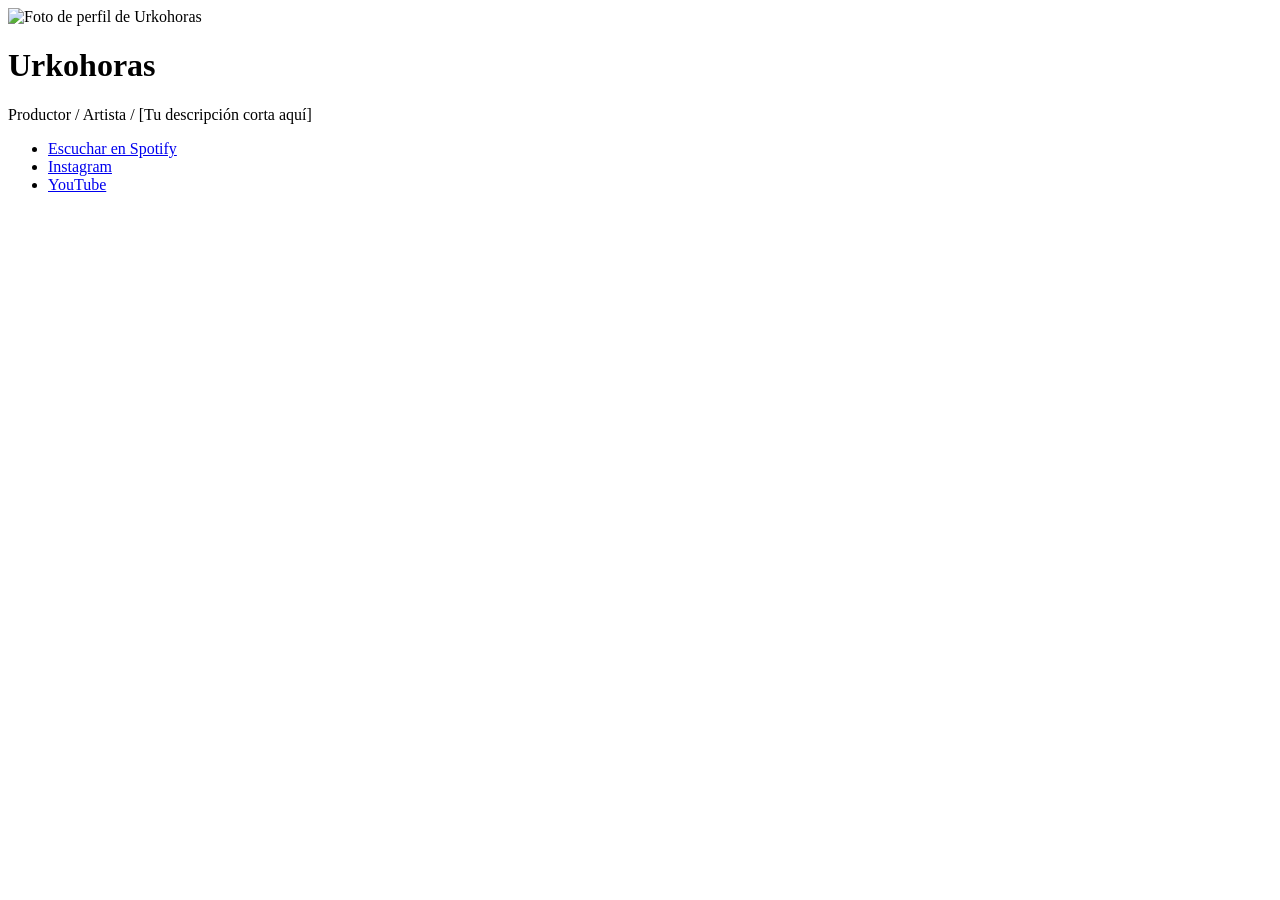
==== index.html @ 2d13b0a6 "Estructura HTML actualizada con datos reales del perfil" ====
<!DOCTYPE html>
<html lang="es">
<head>
    <meta charset="UTF-8">
    <meta name="viewport" content="width=device-width, initial-scale=1.0">
    <title>Urkohoras | Enlaces</title>
    <link rel="stylesheet" href="style.css">
</head>
<body>

    <main class="contenedor-perfil">
        
        <header class="cabecera">
            <img src="tu-foto.jpg" alt="Foto de perfil de Urkohoras" class="foto-perfil">
            <h1>Urkohoras</h1>
            <p>Productor / Artista / [Tu descripción corta aquí]</p>
        </header>

        <nav class="enlaces">
            <ul>
                <li><a href="https://open.spotify.com/intl-es/artist/7l8uvdFFlxds1GWuXGnHbQ" target="_blank">Escuchar en Spotify</a></li>
                <li><a href="https://www.instagram.com/urk0__/" target="_blank">Instagram</a></li>
                <li><a href="https://www.youtube.com/channel/UCYoXOIGqULN1YcfvedhzgYg" target="_blank">YouTube</a></li>
                
                </ul>
        </nav>

    </main>

</body>
</html>
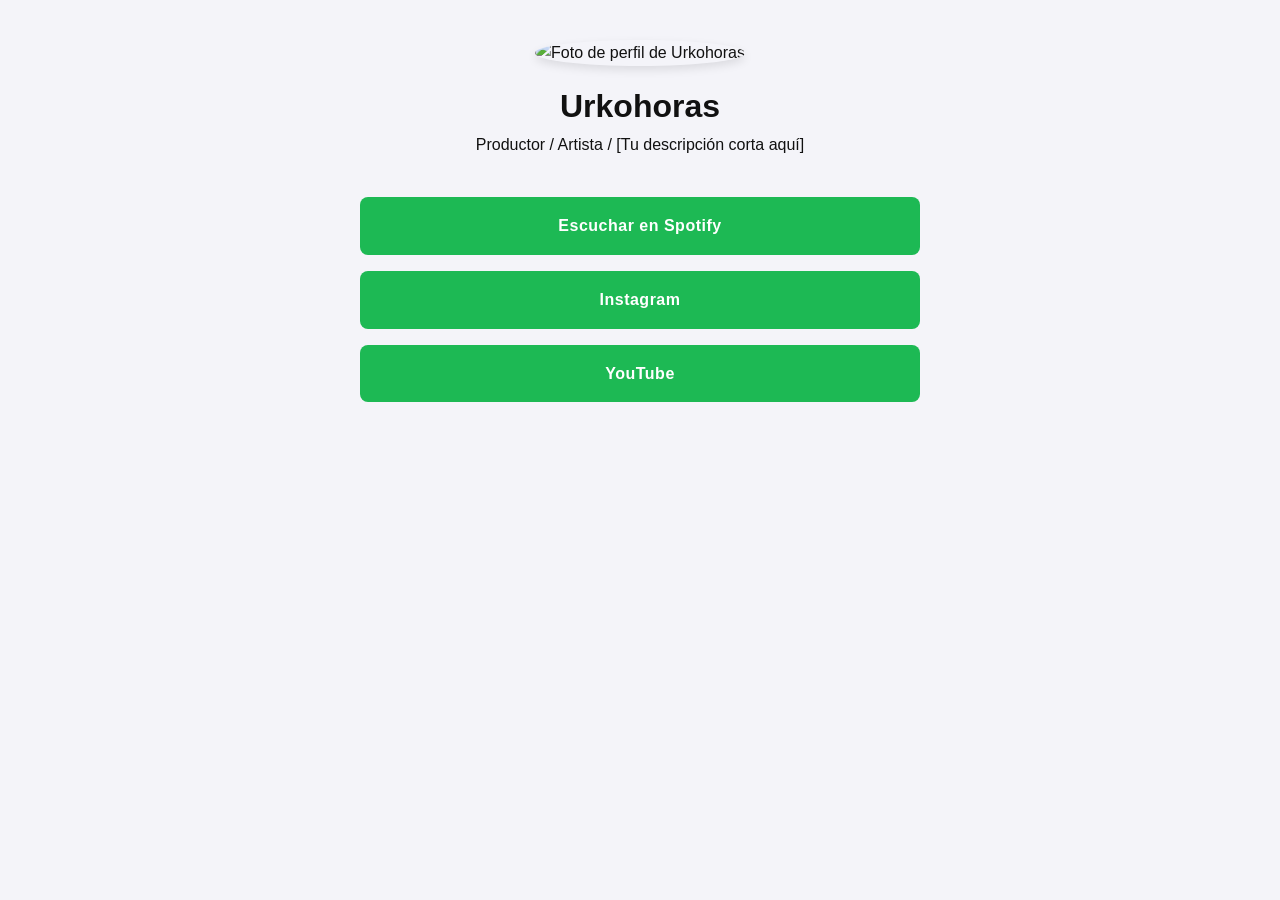
==== commit 436eea05: "Primera actualización de css" ====
--- a/index.html
+++ b/index.html
@@ -18,7 +18,7 @@
 
         <nav class="enlaces">
             <ul>
-                <li><a href="https://open.spotify.com/intl-es/artist/7l8uvdFFlxds1GWuXGnHbQ" target="_blank">Escuchar en Spotify</a></li>
+                <li><a href="https://open.spotify.com/intl-es/artist/7l8uvdFFlxds1GWuXGnHbQ?si=mOlYFImqSTqj0akKEz3xQQ" target="_blank">Escuchar en Spotify</a></li>
                 <li><a href="https://www.instagram.com/urk0__/" target="_blank">Instagram</a></li>
                 <li><a href="https://www.youtube.com/channel/UCYoXOIGqULN1YcfvedhzgYg" target="_blank">YouTube</a></li>
                 
--- a/style.css
+++ b/style.css
@@ -0,0 +1,69 @@
+/* 1. REINICIO GLOBAL: Elimina la configuración por defecto del navegador */
+* {
+    margin: 0;
+    padding: 0;
+    box-sizing: border-box;
+}
+
+body {
+    font-family: sans-serif; /* Tipografía limpia por defecto */
+    background-color: #f4f4f9; /* Un gris muy claro, no blanco puro */
+    color: #111;
+    line-height: 1.6;
+}
+
+/* 2. CONTENEDOR PRINCIPAL: La columna vertebral de tu interfaz */
+.contenedor-perfil {
+    display: flex;
+    flex-direction: column; /* Apila elementos verticalmente */
+    align-items: center; /* Centra todo en el eje transversal */
+    max-width: 600px; /* Evita que la web sea absurdamente ancha en PC */
+    margin: 0 auto; /* Centra el contenedor en la pantalla */
+    padding: 40px 20px;
+}
+
+/* 3. CABECERA Y FOTO: Tu identidad visual */
+.cabecera {
+    text-align: center;
+    margin-bottom: 40px;
+}
+
+.foto-perfil {
+    width: 140px;
+    height: 140px;
+    border-radius: 50%; /* Transforma un cuadrado en un círculo perfecto */
+    object-fit: cover; /* Evita que la foto se deforme o aplaste */
+    margin-bottom: 15px;
+    box-shadow: 0 4px 10px rgba(0,0,0,0.1); /* Le da profundidad */
+}
+
+/* 4. ENLACES: Tu motor de conversión */
+.enlaces {
+    width: 100%;
+}
+
+.enlaces ul {
+    list-style: none; /* Elimina los puntos de la lista HTML */
+    display: flex;
+    flex-direction: column;
+    gap: 16px; /* Define matemáticamente el espacio entre botones */
+}
+
+.enlaces a {
+    display: block;
+    text-align: center;
+    background-color: #1DB954; /* Verde genérico como base */
+    color: white;
+    text-decoration: none; /* Elimina el subrayado azul de los años 90 */
+    padding: 16px 20px;
+    border-radius: 8px; /* Suaviza las esquinas */
+    font-weight: bold;
+    letter-spacing: 0.5px;
+    transition: transform 0.2s ease, box-shadow 0.2s ease; /* Prepara el terreno para animaciones fluidas */
+}
+
+/* 5. INTERACCIÓN: Respuesta táctil/visual para el usuario */
+.enlaces a:hover {
+    transform: translateY(-3px); /* Eleva el botón ligeramente al pasar el ratón */
+    box-shadow: 0 6px 15px rgba(0,0,0,0.15);
+}
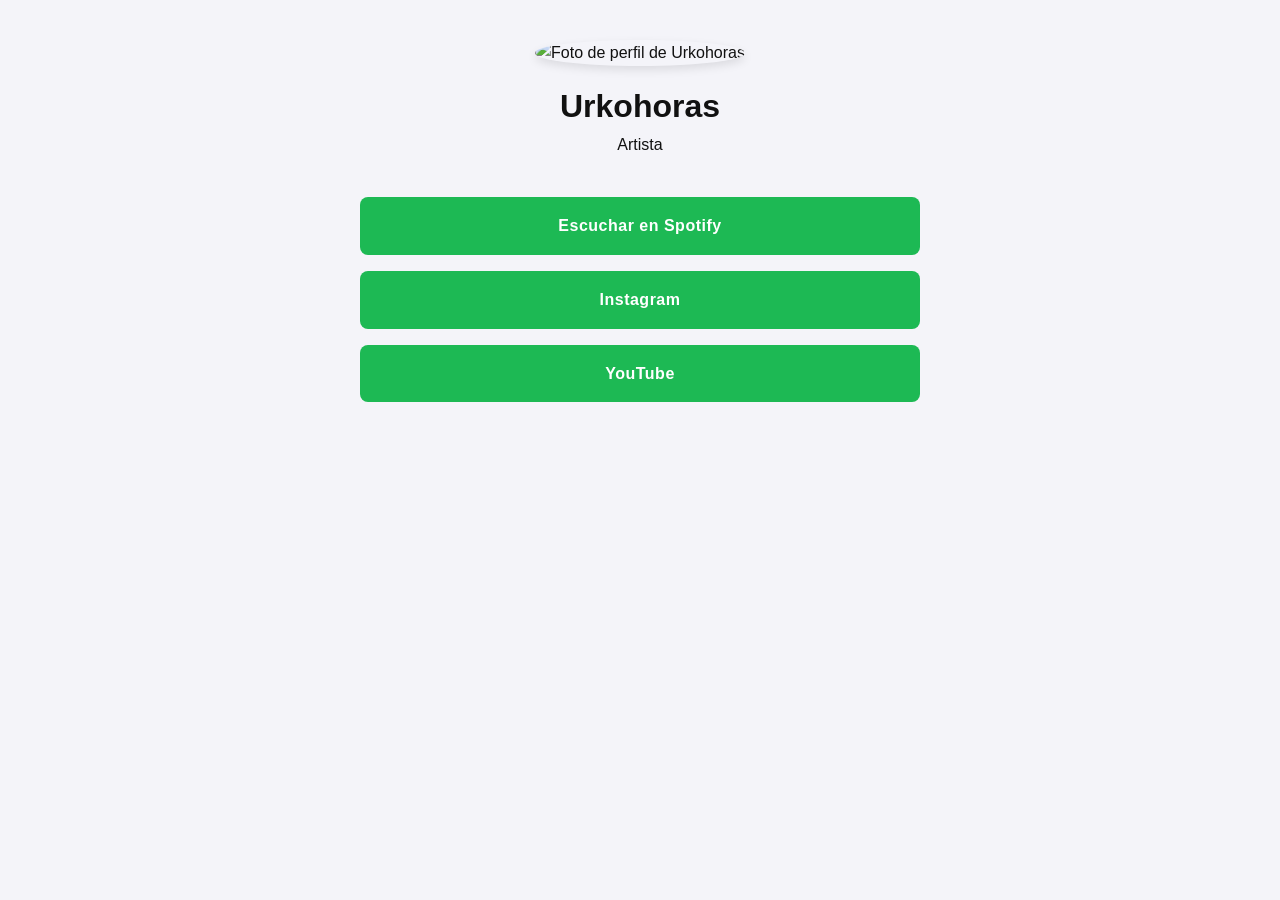
==== commit c663b383: "correccion" ====
--- a/index.html
+++ b/index.html
@@ -13,7 +13,7 @@
         <header class="cabecera">
             <img src="tu-foto.jpg" alt="Foto de perfil de Urkohoras" class="foto-perfil">
             <h1>Urkohoras</h1>
-            <p>Productor / Artista / [Tu descripción corta aquí]</p>
+            <p>Artista</p>
         </header>
 
         <nav class="enlaces">
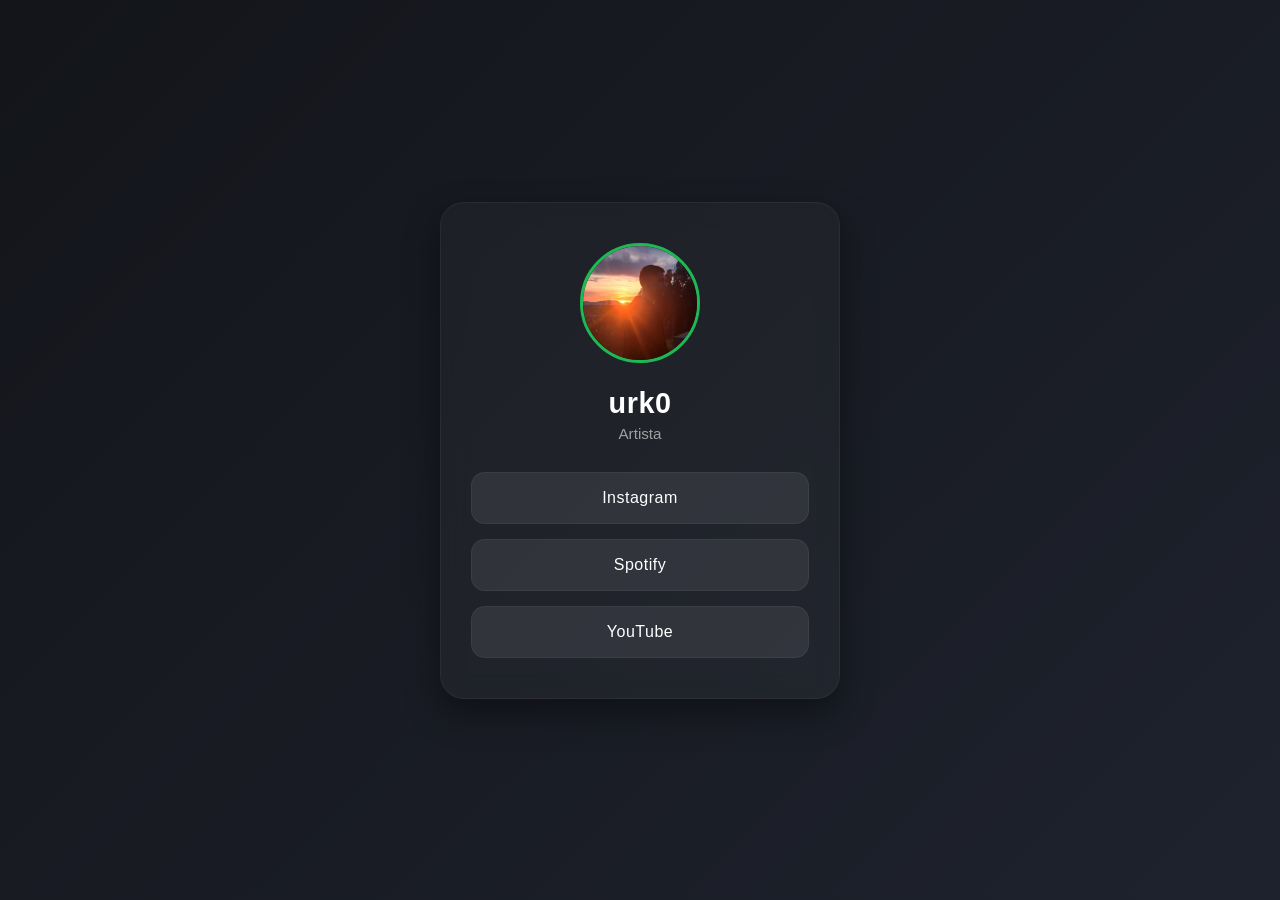
==== commit f7856cc3: "Actualizado diseño con efecto cristal y añadido favicon" ====
--- a/index.html
+++ b/index.html
@@ -3,7 +3,11 @@
 <head>
     <meta charset="UTF-8">
     <meta name="viewport" content="width=device-width, initial-scale=1.0">
-    <title>Urkohoras | Enlaces</title>
+    <title>urk0</title>
+    <link rel="stylesheet" href="style.css">
+
+    <link rel="icon" type="image/png" href="fotoPerfilRedonda.png">
+    
     <link rel="stylesheet" href="style.css">
 </head>
 <body>
@@ -11,16 +15,16 @@
     <main class="contenedor-perfil">
         
         <header class="cabecera">
-            <img src="tu-foto.jpg" alt="Foto de perfil de Urkohoras" class="foto-perfil">
-            <h1>Urkohoras</h1>
+            <img src="fotoPerfil.webp" alt="Foto de perfil de urk0" class="foto-perfil">
+            <h1>urk0</h1>
             <p>Artista</p>
         </header>
 
         <nav class="enlaces">
             <ul>
-                <li><a href="https://open.spotify.com/intl-es/artist/7l8uvdFFlxds1GWuXGnHbQ?si=mOlYFImqSTqj0akKEz3xQQ" target="_blank">Escuchar en Spotify</a></li>
-                <li><a href="https://www.instagram.com/urk0__/" target="_blank">Instagram</a></li>
-                <li><a href="https://www.youtube.com/channel/UCYoXOIGqULN1YcfvedhzgYg" target="_blank">YouTube</a></li>
+                <li><a href="https://www.instagram.com/urk0__/" target="_blank" class="btn-ig">Instagram</a></li>
+                <li><a href="https://open.spotify.com/intl-es/artist/7l8uvdFFlxds1GWuXGnHbQ?si=mOlYFImqSTqj0akKEz3xQQ" target="_blank" class="btn-spotify">Spotify</a></li>
+                <li><a href="https://www.youtube.com/channel/UCYoXOIGqULN1YcfvedhzgYg" target="_blank" class="btn-yt">YouTube</a></li>
                 
                 </ul>
         </nav>
--- a/style.css
+++ b/style.css
@@ -1,69 +1,102 @@
-/* 1. REINICIO GLOBAL: Elimina la configuración por defecto del navegador */
-* {
-    margin: 0;
-    padding: 0;
-    box-sizing: border-box;
+/* Reinicio básico */
+* { 
+    margin: 0; 
+    padding: 0; 
+    box-sizing: border-box; 
 }
 
 body {
-    font-family: sans-serif; /* Tipografía limpia por defecto */
-    background-color: #f4f4f9; /* Un gris muy claro, no blanco puro */
-    color: #111;
-    line-height: 1.6;
+    font-family: 'Segoe UI', Tahoma, Geneva, Verdana, sans-serif;
+    /* Fondo moderno: un gradiente oscuro y elegante */
+    background: linear-gradient(135deg, #13151a 0%, #1e222d 100%);
+    color: #ffffff;
+    min-height: 100vh;
+    display: flex;
+    justify-content: center;
+    align-items: center; /* Esto centra tu tarjeta en la pantalla */
+    padding: 20px;
 }
 
-/* 2. CONTENEDOR PRINCIPAL: La columna vertebral de tu interfaz */
+/* La tarjeta principal con efecto cristal */
 .contenedor-perfil {
-    display: flex;
-    flex-direction: column; /* Apila elementos verticalmente */
-    align-items: center; /* Centra todo en el eje transversal */
-    max-width: 600px; /* Evita que la web sea absurdamente ancha en PC */
-    margin: 0 auto; /* Centra el contenedor en la pantalla */
-    padding: 40px 20px;
-}
-
-/* 3. CABECERA Y FOTO: Tu identidad visual */
-.cabecera {
+    width: 100%;
+    max-width: 400px;
+    padding: 40px 30px;
     text-align: center;
-    margin-bottom: 40px;
+    background: rgba(255, 255, 255, 0.03); /* Transparencia */
+    backdrop-filter: blur(12px); /* El efecto de desenfoque */
+    -webkit-backdrop-filter: blur(12px);
+    border-radius: 24px;
+    border: 1px solid rgba(255, 255, 255, 0.05);
+    box-shadow: 0 15px 35px rgba(0, 0, 0, 0.4);
 }
 
 .foto-perfil {
-    width: 140px;
-    height: 140px;
-    border-radius: 50%; /* Transforma un cuadrado en un círculo perfecto */
-    object-fit: cover; /* Evita que la foto se deforme o aplaste */
-    margin-bottom: 15px;
-    box-shadow: 0 4px 10px rgba(0,0,0,0.1); /* Le da profundidad */
+    width: 120px;
+    height: 120px;
+    border-radius: 50%;
+    object-fit: cover;
+    border: 3px solid #1DB954; /* Un toque verde para destacar */
+    margin-bottom: 20px;
 }
 
-/* 4. ENLACES: Tu motor de conversión */
-.enlaces {
-    width: 100%;
+.cabecera h1 {
+    font-size: 1.8rem;
+    margin-bottom: 5px;
+    letter-spacing: 0.5px;
 }
 
+.cabecera p {
+    font-size: 0.95rem;
+    color: #a0a0a0;
+    margin-bottom: 30px;
+}
+
+/* Estilos de los botones */
 .enlaces ul {
-    list-style: none; /* Elimina los puntos de la lista HTML */
+    list-style: none;
     display: flex;
     flex-direction: column;
-    gap: 16px; /* Define matemáticamente el espacio entre botones */
+    gap: 15px;
 }
 
 .enlaces a {
     display: block;
-    text-align: center;
-    background-color: #1DB954; /* Verde genérico como base */
-    color: white;
-    text-decoration: none; /* Elimina el subrayado azul de los años 90 */
-    padding: 16px 20px;
-    border-radius: 8px; /* Suaviza las esquinas */
-    font-weight: bold;
+    padding: 16px;
+    background: rgba(255, 255, 255, 0.08);
+    color: #ffffff;
+    text-decoration: none;
+    border-radius: 14px;
+    font-weight: 500;
     letter-spacing: 0.5px;
-    transition: transform 0.2s ease, box-shadow 0.2s ease; /* Prepara el terreno para animaciones fluidas */
+    transition: all 0.3s ease;
+    border: 1px solid rgba(255, 255, 255, 0.05);
 }
 
-/* 5. INTERACCIÓN: Respuesta táctil/visual para el usuario */
-.enlaces a:hover {
-    transform: translateY(-3px); /* Eleva el botón ligeramente al pasar el ratón */
-    box-shadow: 0 6px 15px rgba(0,0,0,0.15);
+/* Animación al pasar el ratón */
+/* Hover para Instagram (Gradiente oficial) */
+.enlaces a.btn-ig:hover {
+    background: linear-gradient(45deg, #f09433 0%, #e6683c 25%, #dc2743 50%, #cc2366 75%, #bc1888 100%);
+    color: white;
+    transform: translateY(-4px);
+    box-shadow: 0 8px 20px rgba(220, 39, 67, 0.4);
+    
+    /* EL CAMBIO CLAVE AQUÍ: Eliminamos el borde por completo en lugar de hacerlo transparente */
+    border: none; 
+}
+
+/* Hover para Spotify (Verde oficial) */
+.enlaces a.btn-spotify:hover {
+    background: #1DB954;
+    color: white; /* Texto blanco para que resalte bien */
+    transform: translateY(-4px);
+    box-shadow: 0 8px 20px rgba(29, 185, 84, 0.4);
+}
+
+/* Hover para YouTube (Rojo oficial) */
+.enlaces a.btn-yt:hover {
+    background: #FF0000;
+    color: white;
+    transform: translateY(-4px);
+    box-shadow: 0 8px 20px rgba(255, 0, 0, 0.4);
 }
--- a/style.css
+++ b/style.css
@@ -1,69 +1,102 @@
-/* 1. REINICIO GLOBAL: Elimina la configuración por defecto del navegador */
-* {
-    margin: 0;
-    padding: 0;
-    box-sizing: border-box;
+/* Reinicio básico */
+* { 
+    margin: 0; 
+    padding: 0; 
+    box-sizing: border-box; 
 }
 
 body {
-    font-family: sans-serif; /* Tipografía limpia por defecto */
-    background-color: #f4f4f9; /* Un gris muy claro, no blanco puro */
-    color: #111;
-    line-height: 1.6;
+    font-family: 'Segoe UI', Tahoma, Geneva, Verdana, sans-serif;
+    /* Fondo moderno: un gradiente oscuro y elegante */
+    background: linear-gradient(135deg, #13151a 0%, #1e222d 100%);
+    color: #ffffff;
+    min-height: 100vh;
+    display: flex;
+    justify-content: center;
+    align-items: center; /* Esto centra tu tarjeta en la pantalla */
+    padding: 20px;
 }
 
-/* 2. CONTENEDOR PRINCIPAL: La columna vertebral de tu interfaz */
+/* La tarjeta principal con efecto cristal */
 .contenedor-perfil {
-    display: flex;
-    flex-direction: column; /* Apila elementos verticalmente */
-    align-items: center; /* Centra todo en el eje transversal */
-    max-width: 600px; /* Evita que la web sea absurdamente ancha en PC */
-    margin: 0 auto; /* Centra el contenedor en la pantalla */
-    padding: 40px 20px;
-}
-
-/* 3. CABECERA Y FOTO: Tu identidad visual */
-.cabecera {
+    width: 100%;
+    max-width: 400px;
+    padding: 40px 30px;
     text-align: center;
-    margin-bottom: 40px;
+    background: rgba(255, 255, 255, 0.03); /* Transparencia */
+    backdrop-filter: blur(12px); /* El efecto de desenfoque */
+    -webkit-backdrop-filter: blur(12px);
+    border-radius: 24px;
+    border: 1px solid rgba(255, 255, 255, 0.05);
+    box-shadow: 0 15px 35px rgba(0, 0, 0, 0.4);
 }
 
 .foto-perfil {
-    width: 140px;
-    height: 140px;
-    border-radius: 50%; /* Transforma un cuadrado en un círculo perfecto */
-    object-fit: cover; /* Evita que la foto se deforme o aplaste */
-    margin-bottom: 15px;
-    box-shadow: 0 4px 10px rgba(0,0,0,0.1); /* Le da profundidad */
+    width: 120px;
+    height: 120px;
+    border-radius: 50%;
+    object-fit: cover;
+    border: 3px solid #1DB954; /* Un toque verde para destacar */
+    margin-bottom: 20px;
 }
 
-/* 4. ENLACES: Tu motor de conversión */
-.enlaces {
-    width: 100%;
+.cabecera h1 {
+    font-size: 1.8rem;
+    margin-bottom: 5px;
+    letter-spacing: 0.5px;
 }
 
+.cabecera p {
+    font-size: 0.95rem;
+    color: #a0a0a0;
+    margin-bottom: 30px;
+}
+
+/* Estilos de los botones */
 .enlaces ul {
-    list-style: none; /* Elimina los puntos de la lista HTML */
+    list-style: none;
     display: flex;
     flex-direction: column;
-    gap: 16px; /* Define matemáticamente el espacio entre botones */
+    gap: 15px;
 }
 
 .enlaces a {
     display: block;
-    text-align: center;
-    background-color: #1DB954; /* Verde genérico como base */
-    color: white;
-    text-decoration: none; /* Elimina el subrayado azul de los años 90 */
-    padding: 16px 20px;
-    border-radius: 8px; /* Suaviza las esquinas */
-    font-weight: bold;
+    padding: 16px;
+    background: rgba(255, 255, 255, 0.08);
+    color: #ffffff;
+    text-decoration: none;
+    border-radius: 14px;
+    font-weight: 500;
     letter-spacing: 0.5px;
-    transition: transform 0.2s ease, box-shadow 0.2s ease; /* Prepara el terreno para animaciones fluidas */
+    transition: all 0.3s ease;
+    border: 1px solid rgba(255, 255, 255, 0.05);
 }
 
-/* 5. INTERACCIÓN: Respuesta táctil/visual para el usuario */
-.enlaces a:hover {
-    transform: translateY(-3px); /* Eleva el botón ligeramente al pasar el ratón */
-    box-shadow: 0 6px 15px rgba(0,0,0,0.15);
+/* Animación al pasar el ratón */
+/* Hover para Instagram (Gradiente oficial) */
+.enlaces a.btn-ig:hover {
+    background: linear-gradient(45deg, #f09433 0%, #e6683c 25%, #dc2743 50%, #cc2366 75%, #bc1888 100%);
+    color: white;
+    transform: translateY(-4px);
+    box-shadow: 0 8px 20px rgba(220, 39, 67, 0.4);
+    
+    /* EL CAMBIO CLAVE AQUÍ: Eliminamos el borde por completo en lugar de hacerlo transparente */
+    border: none; 
+}
+
+/* Hover para Spotify (Verde oficial) */
+.enlaces a.btn-spotify:hover {
+    background: #1DB954;
+    color: white; /* Texto blanco para que resalte bien */
+    transform: translateY(-4px);
+    box-shadow: 0 8px 20px rgba(29, 185, 84, 0.4);
+}
+
+/* Hover para YouTube (Rojo oficial) */
+.enlaces a.btn-yt:hover {
+    background: #FF0000;
+    color: white;
+    transform: translateY(-4px);
+    box-shadow: 0 8px 20px rgba(255, 0, 0, 0.4);
 }
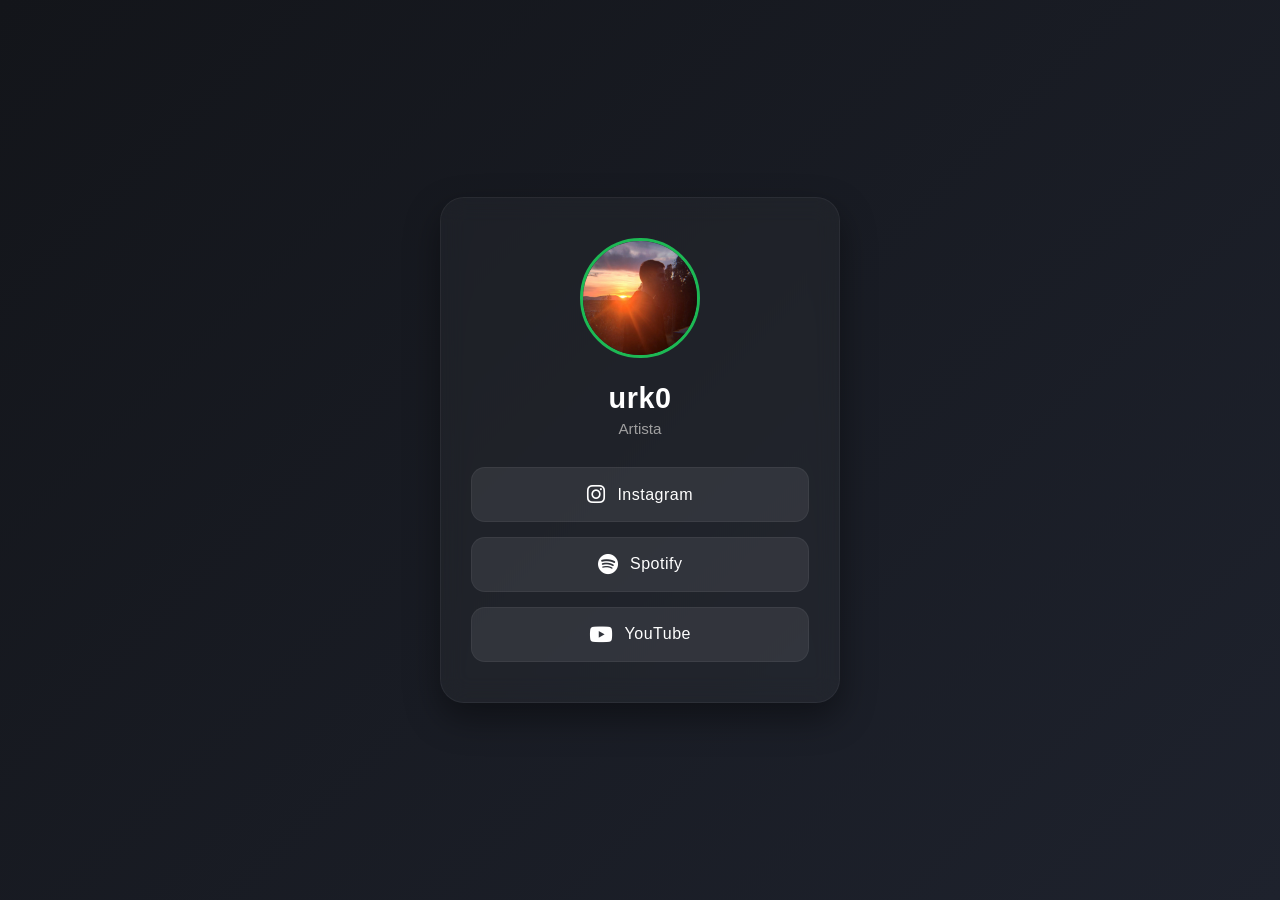
==== commit 63e7b74e: "Diseño final con iconos de FontAwesome y bordes corregidos" ====
--- a/index.html
+++ b/index.html
@@ -9,6 +9,8 @@
     <link rel="icon" type="image/png" href="fotoPerfilRedonda.png">
     
     <link rel="stylesheet" href="style.css">
+
+    <link rel="stylesheet" href="https://cdnjs.cloudflare.com/ajax/libs/font-awesome/6.5.1/css/all.min.css">
 </head>
 <body>
 
@@ -22,11 +24,10 @@
 
         <nav class="enlaces">
             <ul>
-                <li><a href="https://www.instagram.com/urk0__/" target="_blank" class="btn-ig">Instagram</a></li>
-                <li><a href="https://open.spotify.com/intl-es/artist/7l8uvdFFlxds1GWuXGnHbQ?si=mOlYFImqSTqj0akKEz3xQQ" target="_blank" class="btn-spotify">Spotify</a></li>
-                <li><a href="https://www.youtube.com/channel/UCYoXOIGqULN1YcfvedhzgYg" target="_blank" class="btn-yt">YouTube</a></li>
-                
-                </ul>
+                <li><a href="https://www.instagram.com/urk0__/" target="_blank" class="btn-ig"><i class="fa-brands fa-instagram"></i> Instagram</a></li>
+                <li><a href="https://open.spotify.com/intl-es/artist/7l8uvdFFlxds1GWuXGnHbQ?si=mOlYFImqSTqj0akKEz3xQQ" target="_blank" class="btn-spotify"><i class="fa-brands fa-spotify"></i> Spotify</a></li>
+                <li><a href="https://www.youtube.com/channel/UCYoXOIGqULN1YcfvedhzgYg" target="_blank" class="btn-yt"><i class="fa-brands fa-youtube"></i> YouTube</a></li>
+            </ul>
         </nav>
 
     </main>
--- a/style.css
+++ b/style.css
@@ -61,7 +61,11 @@
 }
 
 .enlaces a {
-    display: block;
+    display: flex; /* Cambiamos block por flex para alinear icono y texto */
+    align-items: center; /* Los centra verticalmente */
+    justify-content: center; /* Los centra horizontalmente */
+    gap: 12px; /* El espacio exacto entre el logo y la palabra */
+    
     padding: 16px;
     background: rgba(255, 255, 255, 0.08);
     color: #ffffff;
@@ -73,6 +77,11 @@
     border: 1px solid rgba(255, 255, 255, 0.05);
 }
 
+/* Hacemos los iconos un pelín más grandes para que destaquen */
+.enlaces a i {
+    font-size: 1.3rem;
+}
+
 /* Animación al pasar el ratón */
 /* Hover para Instagram (Gradiente oficial) */
 .enlaces a.btn-ig:hover {
@@ -81,8 +90,11 @@
     transform: translateY(-4px);
     box-shadow: 0 8px 20px rgba(220, 39, 67, 0.4);
     
-    /* EL CAMBIO CLAVE AQUÍ: Eliminamos el borde por completo en lugar de hacerlo transparente */
-    border: none; 
+    /* Mantenemos el grosor de 1px pero lo hacemos transparente para que no cambie de tamaño */
+    border: 1px solid transparent; 
+    
+    /* Evita que el color de fondo pinte por debajo del borde transparente (quita las rayitas) */
+    background-clip: padding-box; 
 }
 
 /* Hover para Spotify (Verde oficial) */
--- a/style.css
+++ b/style.css
@@ -61,7 +61,11 @@
 }
 
 .enlaces a {
-    display: block;
+    display: flex; /* Cambiamos block por flex para alinear icono y texto */
+    align-items: center; /* Los centra verticalmente */
+    justify-content: center; /* Los centra horizontalmente */
+    gap: 12px; /* El espacio exacto entre el logo y la palabra */
+    
     padding: 16px;
     background: rgba(255, 255, 255, 0.08);
     color: #ffffff;
@@ -73,6 +77,11 @@
     border: 1px solid rgba(255, 255, 255, 0.05);
 }
 
+/* Hacemos los iconos un pelín más grandes para que destaquen */
+.enlaces a i {
+    font-size: 1.3rem;
+}
+
 /* Animación al pasar el ratón */
 /* Hover para Instagram (Gradiente oficial) */
 .enlaces a.btn-ig:hover {
@@ -81,8 +90,11 @@
     transform: translateY(-4px);
     box-shadow: 0 8px 20px rgba(220, 39, 67, 0.4);
     
-    /* EL CAMBIO CLAVE AQUÍ: Eliminamos el borde por completo en lugar de hacerlo transparente */
-    border: none; 
+    /* Mantenemos el grosor de 1px pero lo hacemos transparente para que no cambie de tamaño */
+    border: 1px solid transparent; 
+    
+    /* Evita que el color de fondo pinte por debajo del borde transparente (quita las rayitas) */
+    background-clip: padding-box; 
 }
 
 /* Hover para Spotify (Verde oficial) */
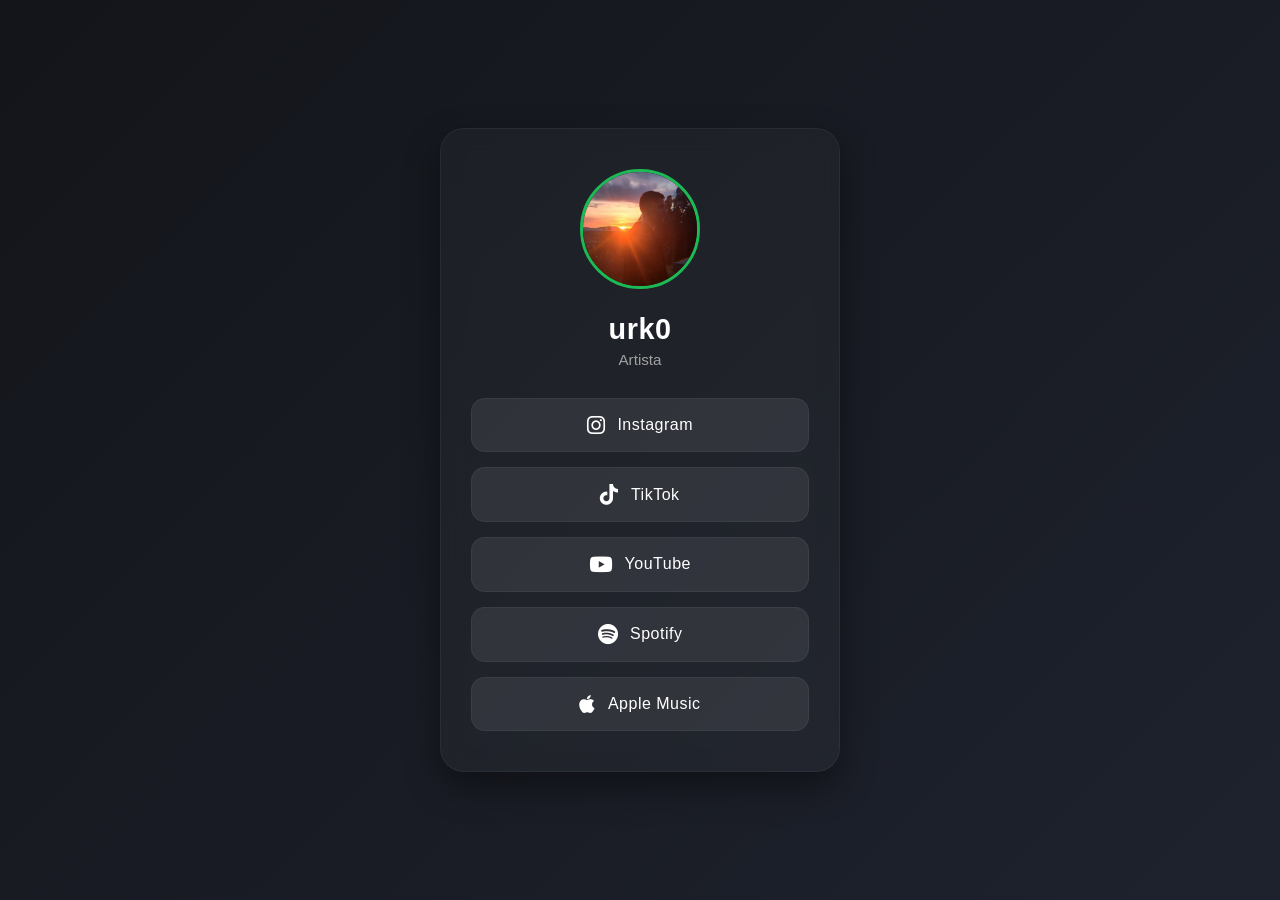
==== commit 129bdb5b: "Tiktok y apple music añadidos al index.html. Formulario de Formspree oculto, y recompensa de adelant" ====
--- a/index.html
+++ b/index.html
@@ -17,7 +17,7 @@
     <main class="contenedor-perfil">
         
         <header class="cabecera">
-            <img src="fotoPerfil.webp" alt="Foto de perfil de urk0" class="foto-perfil">
+            <img src="fotoPerfil.webp" alt="Foto de perfil de urk0" class="foto-perfil" id="trigger-secreto">
             <h1>urk0</h1>
             <p>Artista</p>
         </header>
@@ -25,12 +25,21 @@
         <nav class="enlaces">
             <ul>
                 <li><a href="https://www.instagram.com/urk0__/" target="_blank" class="btn-ig"><i class="fa-brands fa-instagram"></i> Instagram</a></li>
+                <li><a href="https://www.tiktok.com/@urk0__" target="_blank" class="btn-tiktok"><i class="fa-brands fa-tiktok"></i> TikTok</a></li>
+                <li><a href="https://www.youtube.com/channel/UCYoXOIGqULN1YcfvedhzgYg" target="_blank" class="btn-yt"><i class="fa-brands fa-youtube"></i> YouTube</a></li>
                 <li><a href="https://open.spotify.com/intl-es/artist/7l8uvdFFlxds1GWuXGnHbQ?si=mOlYFImqSTqj0akKEz3xQQ" target="_blank" class="btn-spotify"><i class="fa-brands fa-spotify"></i> Spotify</a></li>
-                <li><a href="https://www.youtube.com/channel/UCYoXOIGqULN1YcfvedhzgYg" target="_blank" class="btn-yt"><i class="fa-brands fa-youtube"></i> YouTube</a></li>
+                <li><a href="https://music.apple.com/es/artist/urk0/1761660754" target="_blank" class="btn-apple"><i class="fa-brands fa-apple"></i> Apple Music</a></li>
             </ul>
         </nav>
 
     </main>
 
+    <section id="zona-juego" class="contenedor-perfil" style="display: none;">
+        <h2>Acceso Restringido</h2>
+        <p>Has despertado el sistema. Demuestra que prestas atención.</p>
+        </section>
+
+    <script src="logica.js"></script>
+
 </body>
 </html>
--- a/style.css
+++ b/style.css
@@ -97,6 +97,26 @@
     background-clip: padding-box; 
 }
 
+/* Hover para TikTok */
+.enlaces a.btn-tiktok:hover {
+    background: #000000;
+    color: white;
+    transform: translateY(-4px);
+    /* Usamos un sombreado sutil cyan/magenta propio de la marca TikTok */
+    box-shadow: -3px 3px 0px rgba(37, 244, 238, 0.5), 3px -3px 0px rgba(254, 44, 85, 0.5);
+    border: 1px solid transparent; 
+    background-clip: padding-box; 
+}
+
+/* Hover para YouTube (Rojo oficial) */
+.enlaces a.btn-yt:hover {
+    background: #FF0000;
+    color: white;
+    transform: translateY(-4px);
+    box-shadow: 0 8px 20px rgba(255, 0, 0, 0.4);
+}
+
+
 /* Hover para Spotify (Verde oficial) */
 .enlaces a.btn-spotify:hover {
     background: #1DB954;
@@ -105,10 +125,10 @@
     box-shadow: 0 8px 20px rgba(29, 185, 84, 0.4);
 }
 
-/* Hover para YouTube (Rojo oficial) */
-.enlaces a.btn-yt:hover {
-    background: #FF0000;
+/* Hover para Apple Music */
+.enlaces a.btn-apple:hover {
+    background: #fa243c;
     color: white;
     transform: translateY(-4px);
-    box-shadow: 0 8px 20px rgba(255, 0, 0, 0.4);
+    box-shadow: 0 8px 20px rgba(250, 36, 60, 0.4);
 }
--- a/style.css
+++ b/style.css
@@ -97,6 +97,26 @@
     background-clip: padding-box; 
 }
 
+/* Hover para TikTok */
+.enlaces a.btn-tiktok:hover {
+    background: #000000;
+    color: white;
+    transform: translateY(-4px);
+    /* Usamos un sombreado sutil cyan/magenta propio de la marca TikTok */
+    box-shadow: -3px 3px 0px rgba(37, 244, 238, 0.5), 3px -3px 0px rgba(254, 44, 85, 0.5);
+    border: 1px solid transparent; 
+    background-clip: padding-box; 
+}
+
+/* Hover para YouTube (Rojo oficial) */
+.enlaces a.btn-yt:hover {
+    background: #FF0000;
+    color: white;
+    transform: translateY(-4px);
+    box-shadow: 0 8px 20px rgba(255, 0, 0, 0.4);
+}
+
+
 /* Hover para Spotify (Verde oficial) */
 .enlaces a.btn-spotify:hover {
     background: #1DB954;
@@ -105,10 +125,10 @@
     box-shadow: 0 8px 20px rgba(29, 185, 84, 0.4);
 }
 
-/* Hover para YouTube (Rojo oficial) */
-.enlaces a.btn-yt:hover {
-    background: #FF0000;
+/* Hover para Apple Music */
+.enlaces a.btn-apple:hover {
+    background: #fa243c;
     color: white;
     transform: translateY(-4px);
-    box-shadow: 0 8px 20px rgba(255, 0, 0, 0.4);
+    box-shadow: 0 8px 20px rgba(250, 36, 60, 0.4);
 }
